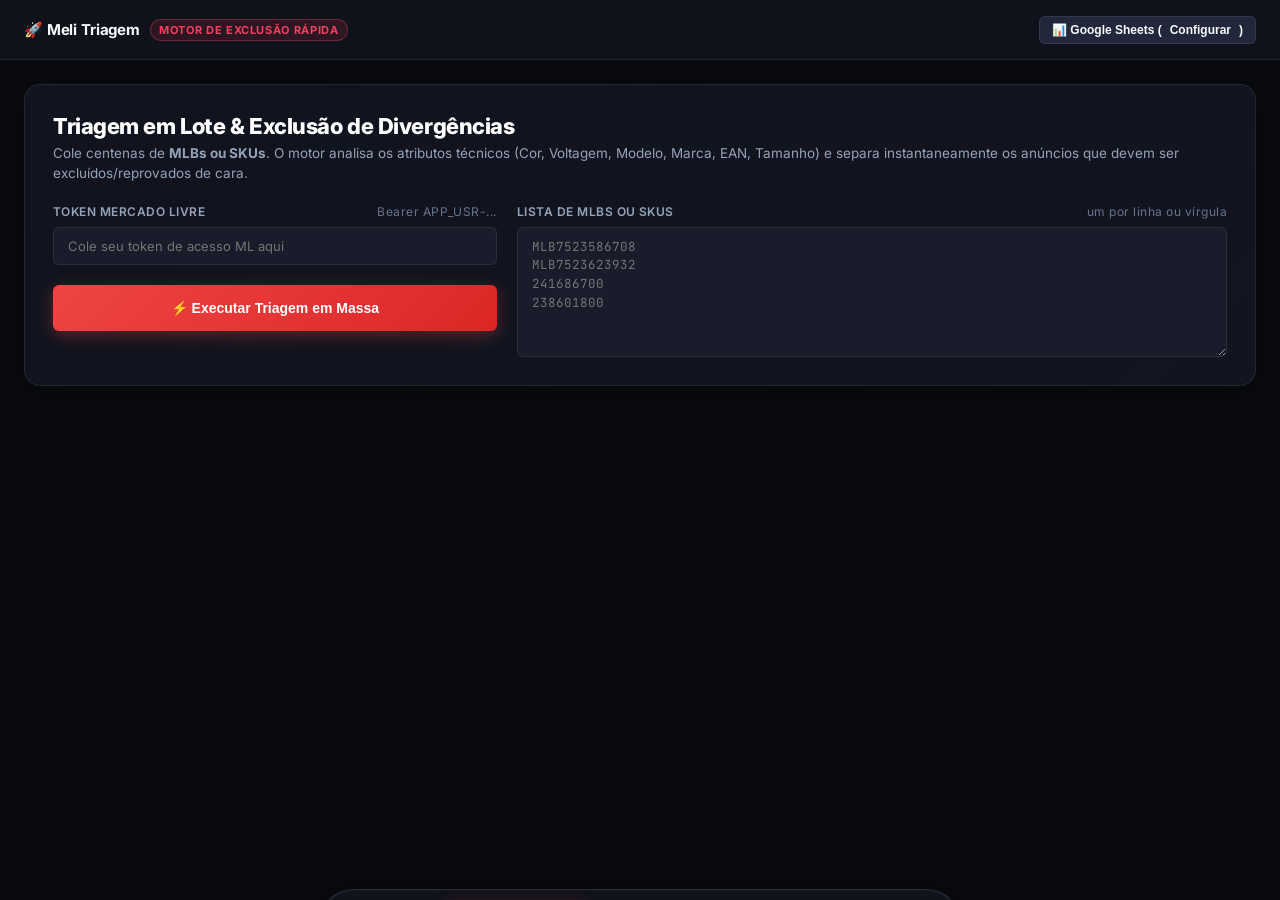
==== triagem/templates/index.html @ 13a3f4b7 "Adiciona modulo Meli_Triagem e configuracoes de deploy para VPS" ====
<!DOCTYPE html>
<html lang="pt-BR">
<head>
  <meta charset="UTF-8" />
  <meta name="viewport" content="width=device-width, initial-scale=1.0" />
  <title>Meli Triagem · Filtro & Exclusão Rápida de Divergências</title>
  <link rel="preconnect" href="https://fonts.googleapis.com">
  <link rel="preconnect" href="https://fonts.gstatic.com" crossorigin>
  <link href="https://fonts.googleapis.com/css2?family=Inter:wght@400;500;600;700;800&family=JetBrains+Mono:wght@500;700&display=swap" rel="stylesheet">
  <style>
    :root {
      --bg: #090B10;
      --surface: #11141E;
      --surface-2: #181C2B;
      --surface-3: #22273C;
      --border: rgba(255, 255, 255, 0.08);
      --border-light: rgba(255, 255, 255, 0.15);
      --text: #F8FAFC;
      --text-2: #94A3B8;
      --text-3: #64748B;
      
      --red: #F43F5E;
      --red-bg: rgba(244, 63, 94, 0.12);
      --red-border: rgba(244, 63, 94, 0.35);
      
      --green: #10B981;
      --green-bg: rgba(16, 185, 129, 0.12);
      --green-border: rgba(16, 185, 129, 0.35);
      
      --amber: #F59E0B;
      --amber-bg: rgba(245, 158, 11, 0.12);
      --amber-border: rgba(245, 158, 11, 0.35);
      
      --blue: #38BDF8;
      --blue-bg: rgba(56, 189, 248, 0.12);
      --blue-border: rgba(56, 189, 248, 0.35);

      --purple: #A855F7;
      
      --radius-sm: 6px;
      --radius: 12px;
      --radius-lg: 16px;
      --ease: cubic-bezier(0.16, 1, 0.3, 1);
    }

    * { box-sizing: border-box; margin: 0; padding: 0; }
    body {
      font-family: 'Inter', -apple-system, sans-serif;
      background: var(--bg);
      color: var(--text);
      min-height: 100vh;
      display: flex;
      flex-direction: column;
      overflow-x: hidden;
    }

    /* ── Topbar ── */
    .topbar {
      height: 60px;
      background: rgba(17, 20, 30, 0.85);
      backdrop-filter: blur(12px);
      border-bottom: 1px solid var(--border);
      display: flex;
      align-items: center;
      justify-content: space-between;
      padding: 0 24px;
      position: sticky;
      top: 0;
      z-index: 50;
    }

    .brand {
      display: flex;
      align-items: center;
      gap: 10px;
      font-weight: 700;
      font-size: 15px;
      letter-spacing: -0.01em;
    }
    .brand-badge {
      font-size: 11px;
      font-weight: 700;
      text-transform: uppercase;
      letter-spacing: .06em;
      padding: 3px 8px;
      border-radius: 99px;
      background: var(--red-bg);
      color: var(--red);
      border: 1px solid var(--red-border);
    }

    .topbar-actions {
      display: flex;
      align-items: center;
      gap: 12px;
    }

    /* ── Layout Container ── */
    .container {
      max-width: 1400px;
      width: 100%;
      margin: 0 auto;
      padding: 24px;
      flex: 1;
      display: flex;
      flex-direction: column;
      gap: 20px;
    }

    /* ── Hero & Inputs View ── */
    .hero-card {
      background: linear-gradient(135deg, var(--surface) 0%, rgba(24, 28, 43, 0.6) 100%);
      border: 1px solid var(--border);
      border-radius: var(--radius-lg);
      padding: 28px;
      display: flex;
      flex-direction: column;
      gap: 20px;
      box-shadow: 0 8px 30px rgba(0,0,0,0.4);
    }

    .hero-header {
      display: flex;
      justify-content: space-between;
      align-items: flex-start;
      flex-wrap: wrap;
      gap: 12px;
    }
    .hero-title h1 {
      font-size: 22px;
      font-weight: 800;
      letter-spacing: -0.02em;
      color: #fff;
    }
    .hero-title p {
      font-size: 13.5px;
      color: var(--text-2);
      margin-top: 4px;
      line-height: 1.5;
    }

    .input-grid {
      display: grid;
      grid-template-columns: 1fr 1.6fr;
      gap: 20px;
    }

    @media (max-width: 860px) {
      .input-grid { grid-template-columns: 1fr; }
    }

    .field-group {
      display: flex;
      flex-direction: column;
      gap: 8px;
    }
    .field-label {
      font-size: 12px;
      font-weight: 600;
      color: var(--text-2);
      text-transform: uppercase;
      letter-spacing: 0.04em;
      display: flex;
      justify-content: space-between;
    }
    .field-label .sub {
      text-transform: none;
      font-weight: 400;
      color: var(--text-3);
    }

    input[type="text"], textarea {
      width: 100%;
      background: var(--surface-2);
      border: 1px solid var(--border);
      border-radius: var(--radius-sm);
      padding: 10px 14px;
      color: #fff;
      font-family: inherit;
      font-size: 13px;
      outline: none;
      transition: all .2s var(--ease);
    }
    input[type="text"]:focus, textarea:focus {
      border-color: var(--blue);
      box-shadow: 0 0 0 2px rgba(56, 189, 248, 0.2);
    }

    textarea {
      height: 130px;
      resize: vertical;
      font-family: 'JetBrains Mono', monospace;
      font-size: 12.5px;
      line-height: 1.5;
    }

    .btn {
      display: inline-flex;
      align-items: center;
      justify-content: center;
      gap: 8px;
      padding: 10px 18px;
      border-radius: var(--radius-sm);
      font-size: 13px;
      font-weight: 600;
      cursor: pointer;
      border: none;
      transition: all .2s var(--ease);
      user-select: none;
    }
    .btn-primary {
      background: linear-gradient(135deg, #EF4444 0%, #DC2626 100%);
      color: #fff;
      box-shadow: 0 4px 16px rgba(239, 68, 68, 0.35);
    }
    .btn-primary:hover {
      background: linear-gradient(135deg, #F43F5E 0%, #E11D48 100%);
      transform: translateY(-1px);
      box-shadow: 0 6px 20px rgba(244, 63, 94, 0.45);
    }
    .btn-secondary {
      background: var(--surface-3);
      color: var(--text);
      border: 1px solid var(--border);
    }
    .btn-secondary:hover {
      background: rgba(255,255,255,0.1);
      border-color: var(--border-light);
    }

    /* ── Progress Card ── */
    .prog-card {
      background: var(--surface);
      border: 1px solid var(--border);
      border-radius: var(--radius);
      padding: 18px 24px;
      display: none;
      flex-direction: column;
      gap: 10px;
    }
    .prog-bar-bg {
      height: 6px;
      background: rgba(255,255,255,0.08);
      border-radius: 99px;
      overflow: hidden;
    }
    .prog-bar-fill {
      height: 100%;
      width: 0%;
      background: linear-gradient(90deg, #F43F5E, #38BDF8);
      border-radius: 99px;
      transition: width .3s var(--ease);
    }

    /* ── KPI Dashboard Cards ── */
    .kpi-grid {
      display: grid;
      grid-template-columns: repeat(auto-fit, minmax(220px, 1fr));
      gap: 14px;
    }
    .kpi-card {
      background: var(--surface);
      border: 1px solid var(--border);
      border-radius: var(--radius);
      padding: 16px 20px;
      display: flex;
      flex-direction: column;
      gap: 6px;
      cursor: pointer;
      transition: all .2s var(--ease);
      position: relative;
      overflow: hidden;
    }
    .kpi-card:hover {
      transform: translateY(-2px);
      border-color: var(--border-light);
    }
    .kpi-card.active {
      box-shadow: 0 0 0 2px var(--kpi-color, var(--blue));
      background: var(--surface-2);
    }
    .kpi-top {
      display: flex;
      justify-content: space-between;
      align-items: center;
      font-size: 12px;
      font-weight: 600;
      color: var(--text-2);
    }
    .kpi-num {
      font-size: 26px;
      font-weight: 800;
      font-family: 'JetBrains Mono', monospace;
      color: #fff;
    }
    .kpi-card.hard { --kpi-color: var(--red); }
    .kpi-card.hard .kpi-num { color: var(--red); }
    .kpi-card.clean { --kpi-color: var(--green); }
    .kpi-card.clean .kpi-num { color: var(--green); }
    .kpi-card.inc { --kpi-color: var(--amber); }
    .kpi-card.inc .kpi-num { color: var(--amber); }

    /* ── Action Toolbar ── */
    .toolbar {
      background: var(--surface);
      border: 1px solid var(--border);
      border-radius: var(--radius);
      padding: 12px 18px;
      display: flex;
      justify-content: space-between;
      align-items: center;
      flex-wrap: wrap;
      gap: 12px;
    }
    .toolbar-left {
      display: flex;
      align-items: center;
      gap: 10px;
      flex-wrap: wrap;
    }
    .toolbar-right {
      display: flex;
      align-items: center;
      gap: 10px;
    }

    .quick-select-btn {
      background: var(--surface-2);
      border: 1px solid var(--border);
      border-radius: 99px;
      padding: 5px 12px;
      font-size: 11.5px;
      font-weight: 600;
      color: var(--text-2);
      cursor: pointer;
      transition: all .2s ease;
    }
    .quick-select-btn:hover {
      background: var(--surface-3);
      color: #fff;
      border-color: var(--border-light);
    }

    /* ── Triage Table ── */
    .table-card {
      background: var(--surface);
      border: 1px solid var(--border);
      border-radius: var(--radius);
      overflow: hidden;
      display: flex;
      flex-direction: column;
    }
    .table-wrap {
      overflow-x: auto;
      max-height: 600px;
    }
    table {
      width: 100%;
      border-collapse: collapse;
      text-align: left;
      font-size: 12.5px;
    }
    thead {
      position: sticky;
      top: 0;
      background: var(--surface-2);
      z-index: 10;
    }
    th {
      padding: 12px 14px;
      font-weight: 700;
      color: var(--text-2);
      text-transform: uppercase;
      font-size: 11px;
      letter-spacing: 0.04em;
      border-bottom: 1px solid var(--border);
      white-space: nowrap;
    }
    td {
      padding: 12px 14px;
      border-bottom: 1px solid var(--border);
      vertical-align: middle;
      color: var(--text);
    }
    tbody tr {
      transition: background .15s ease;
    }
    tbody tr:hover {
      background: rgba(255,255,255,0.03);
    }
    tbody tr.selected {
      background: rgba(244, 63, 94, 0.07);
    }

    .badge {
      display: inline-flex;
      align-items: center;
      gap: 5px;
      padding: 4px 9px;
      border-radius: 6px;
      font-size: 11px;
      font-weight: 700;
      white-space: nowrap;
    }
    .badge.hard {
      background: var(--red-bg);
      color: var(--red);
      border: 1px solid var(--red-border);
    }
    .badge.clean {
      background: var(--green-bg);
      color: var(--green);
      border: 1px solid var(--green-border);
    }
    .badge.inc {
      background: var(--amber-bg);
      color: var(--amber);
      border: 1px solid var(--amber-border);
    }

    .thumb {
      width: 40px;
      height: 40px;
      border-radius: 4px;
      object-fit: cover;
      background: #000;
      border: 1px solid var(--border);
    }

    .code-text {
      font-family: 'JetBrains Mono', monospace;
      font-size: 11.5px;
      font-weight: 700;
      color: var(--blue);
      cursor: pointer;
    }
    .code-text:hover { text-decoration: underline; }

    /* ── Floating Batch Action Bar ── */
    .floating-bar {
      position: fixed;
      bottom: 24px;
      left: 50%;
      transform: translateX(-50%) translateY(120%);
      background: rgba(17, 20, 30, 0.95);
      backdrop-filter: blur(14px);
      border: 1px solid var(--border-light);
      border-radius: 99px;
      padding: 10px 24px;
      display: flex;
      align-items: center;
      gap: 16px;
      box-shadow: 0 10px 40px rgba(0,0,0,0.8);
      z-index: 100;
      transition: transform .3s var(--ease);
    }
    .floating-bar.show {
      transform: translateX(-50%) translateY(0);
    }
    .floating-count {
      font-size: 13px;
      font-weight: 700;
      color: #fff;
    }

    /* ── Quick Inspector Modal / Drawer ── */
    .drawer-overlay {
      position: fixed;
      inset: 0;
      background: rgba(0,0,0,0.8);
      backdrop-filter: blur(8px);
      z-index: 200;
      display: none;
      justify-content: flex-end;
    }
    .drawer-overlay.open { display: flex; }
    .drawer-content {
      width: 640px;
      max-width: 90vw;
      background: var(--surface);
      border-left: 1px solid var(--border);
      height: 100vh;
      display: flex;
      flex-direction: column;
      padding: 24px;
      gap: 20px;
      overflow-y: auto;
    }

    /* Toast */
    #toast-container {
      position: fixed;
      bottom: 24px;
      right: 24px;
      z-index: 300;
      display: flex;
      flex-direction: column;
      gap: 8px;
      pointer-events: none;
    }
  </style>
</head>
<body>

  <!-- ── Topbar ── -->
  <nav class="topbar">
    <div class="brand">
      <span>🚀 Meli <strong>Triagem</strong></span>
      <span class="brand-badge">Motor de Exclusão Rápida</span>
    </div>
    <div class="topbar-actions">
      <button class="btn btn-secondary" id="btn-open-sheets" style="font-size:12px; padding:6px 12px;">
        📊 Google Sheets (<span id="sheet-status">Configurar</span>)
      </button>
    </div>
  </nav>

  <div class="container">

    <!-- ── Hero & Inputs ── -->
    <div class="hero-card" id="card-input">
      <div class="hero-header">
        <div class="hero-title">
          <h1>Triagem em Lote & Exclusão de Divergências</h1>
          <p>Cole centenas de <strong>MLBs ou SKUs</strong>. O motor analisa os atributos técnicos (Cor, Voltagem, Modelo, Marca, EAN, Tamanho) e separa instantaneamente os anúncios que devem ser excluídos/reprovados de cara.</p>
        </div>
      </div>

      <div class="input-grid">
        <div class="field-group">
          <label class="field-label" for="input-token">
            <span>Token Mercado Livre</span>
            <span class="sub">Bearer APP_USR-...</span>
          </label>
          <input type="text" id="input-token" placeholder="Cole seu token de acesso ML aqui" />

          <div style="margin-top:12px;">
            <button class="btn btn-primary" id="btn-run-triage" style="width:100%; height:46px; font-size:14px;">
              ⚡ Executar Triagem em Massa
            </button>
          </div>
        </div>

        <div class="field-group">
          <label class="field-label" for="input-data">
            <span>Lista de MLBs ou SKUs</span>
            <span class="sub">um por linha ou vírgula</span>
          </label>
          <textarea id="input-data" placeholder="MLB7523586708&#10;MLB7523623932&#10;241686700&#10;238601800"></textarea>
        </div>
      </div>

      <!-- Progress -->
      <div class="prog-card" id="prog-card">
        <div style="display:flex; justify-content:space-between; font-size:13px; font-weight:600;">
          <span id="prog-label">Processando triagem...</span>
          <span id="prog-pct">0%</span>
        </div>
        <div class="prog-bar-bg">
          <div class="prog-bar-fill" id="prog-fill"></div>
        </div>
      </div>
    </div>

    <!-- ── KPI Summary Cards ── -->
    <div class="kpi-grid" id="kpi-grid" style="display:none;">
      <div class="kpi-card hard active" data-filter="hard">
        <div class="kpi-top">
          <span>🔴 Descarte Imediato</span>
          <span>Divergência Grave</span>
        </div>
        <div class="kpi-num" id="kpi-hard">0</div>
        <span style="font-size:11.5px; color:var(--text-3);">Cor, Voltagem, Modelo ou EAN divergente</span>
      </div>

      <div class="kpi-card clean" data-filter="clean">
        <div class="kpi-top">
          <span>🟢 Aptos & Compatíveis</span>
          <span>Sem Divergência</span>
        </div>
        <div class="kpi-num" id="kpi-clean">0</div>
        <span style="font-size:11.5px; color:var(--text-3);">Prontos para aprovação ou validação visual</span>
      </div>

      <div class="kpi-card inc" data-filter="inc">
        <div class="kpi-top">
          <span>🟡 Incompletos / Alertas</span>
          <span>Atenção</span>
        </div>
        <div class="kpi-num" id="kpi-inc">0</div>
        <span style="font-size:11.5px; color:var(--text-3);">Ausente no ML ou sem tradicional</span>
      </div>

      <div class="kpi-card" data-filter="all">
        <div class="kpi-top">
          <span>📊 Total Processado</span>
          <span>Geral</span>
        </div>
        <div class="kpi-num" id="kpi-total">0</div>
        <span style="font-size:11.5px; color:var(--text-3);">Itens pareados e analisados</span>
      </div>
    </div>

    <!-- ── Toolbar & Action Bar ── -->
    <div class="toolbar" id="toolbar" style="display:none;">
      <div class="toolbar-left">
        <span style="font-size:12px; font-weight:700; color:var(--text-2);">SELEÇÃO RÁPIDA:</span>
        <button class="quick-select-btn" id="btn-select-all-hard">🔴 Marcar Todos os Descartados</button>
        <button class="quick-select-btn" id="btn-select-color">🎨 Erro de Cor</button>
        <button class="quick-select-btn" id="btn-select-voltage">⚡ Erro de Voltagem</button>
        <button class="quick-select-btn" id="btn-select-model">🏷️ Erro de Modelo</button>
        <button class="quick-select-btn" id="btn-unselect-all">✕ Desmarcar Todos</button>
      </div>

      <div class="toolbar-right">
        <input type="text" id="input-search" placeholder="🔍 Filtrar tabela..." style="width:200px; height:32px; font-size:12px;" />
        <button class="btn btn-secondary" id="btn-export-excel" style="height:32px; font-size:12px;">
          📥 Baixar Excel Multi-Abas
        </button>
      </div>
    </div>

    <!-- ── Triage Table ── -->
    <div class="table-card" id="table-card" style="display:none;">
      <div class="table-wrap">
        <table>
          <thead>
            <tr>
              <th style="width:36px; text-align:center;"><input type="checkbox" id="chk-master" /></th>
              <th>Status / Classificação</th>
              <th>SKU</th>
              <th>MLB Catálogo</th>
              <th>MLB Tradicional</th>
              <th>Motivo do Descarte / Divergência</th>
              <th>Cor (Cat × Trad)</th>
              <th>Voltagem</th>
              <th>Modelo</th>
              <th style="text-align:center;">Ações</th>
            </tr>
          </thead>
          <tbody id="table-body"></tbody>
        </table>
      </div>
    </div>

  </div>

  <!-- ── Floating Batch Action Bar ── -->
  <div class="floating-bar" id="floating-bar">
    <span class="floating-count" id="selected-count">0 selecionados</span>
    <button class="btn btn-primary" id="btn-copy-selected" style="padding:7px 14px; font-size:12px;">
      📋 Copiar MLBs Selecionados
    </button>
    <button class="btn btn-secondary" id="btn-export-selected" style="padding:7px 14px; font-size:12px;">
      📥 Exportar Selecionados (.xlsx)
    </button>
    <button class="btn btn-secondary" id="btn-sync-selected-sheets" style="padding:7px 14px; font-size:12px; color:#38BDF8; border-color:rgba(56,189,248,0.4);">
      📤 Sincronizar com Planilha Google
    </button>
  </div>

  <!-- ── Side Inspector Drawer ── -->
  <div class="drawer-overlay" id="drawer">
    <div class="drawer-content">
      <div style="display:flex; justify-content:space-between; align-items:center; border-bottom:1px solid var(--border); padding-bottom:12px;">
        <h3 id="drawer-title" style="font-size:16px;">Detalhes da Triagem</h3>
        <button class="quick-select-btn" id="drawer-close">✕ Fechar</button>
      </div>
      <div id="drawer-body"></div>
    </div>
  </div>

  <!-- Toast -->
  <div id="toast-container"></div>

  <script>
    const $ = id => document.getElementById(id);

    let triageItems = [];
    let selectedItemIds = new Set();
    let currentFilter = 'hard';

    // ── Toast Helper ──
    function showToast(message, type = 'info') {
      const container = $('toast-container');
      const toast = document.createElement('div');
      toast.style.cssText = `
        padding: 10px 16px;
        background: ${type === 'success' ? '#065F46' : type === 'warn' ? '#92400E' : '#1E293B'};
        color: #fff;
        border: 1px solid ${type === 'success' ? '#34D399' : type === 'warn' ? '#FBBF24' : '#64748B'};
        border-radius: 8px;
        font-size: 12px;
        font-weight: 600;
        box-shadow: 0 4px 16px rgba(0,0,0,.5);
        display: flex;
        align-items: center;
        gap: 8px;
        opacity: 0;
        transform: translateY(10px);
        transition: all .2s ease;
      `;
      toast.innerHTML = message;
      container.appendChild(toast);
      setTimeout(() => { toast.style.opacity = '1'; toast.style.transform = 'translateY(0)'; }, 10);
      setTimeout(() => { toast.remove(); }, 3500);
    }

    // ── Execução da Triagem ──
    $('btn-run-triage').addEventListener('click', async () => {
      const token = $('input-token').value.trim();
      const rawText = $('input-data').value.trim();

      if (!token) return alert('Informe o token de acesso do Mercado Livre.');
      if (!rawText) return alert('Cole ao menos um MLB ou SKU.');

      const inputs = rawText.replace(/[,;]+/g, '\n').split('\n').map(x => x.trim()).filter(Boolean);

      $('btn-run-triage').disabled = true;
      $('prog-card').style.display = 'flex';
      $('prog-fill').style.width = '20%';
      $('prog-pct').textContent = '20%';
      $('prog-label').textContent = 'Iniciando triagem em lote...';

      try {
        const res = await fetch('/api/triage', {
          method: 'POST',
          headers: { 'Content-Type': 'application/json' },
          body: JSON.stringify({ token, inputs }),
        });

        const data = await res.json();
        $('prog-fill').style.width = '100%';
        $('prog-pct').textContent = '100%';

        setTimeout(() => { $('prog-card').style.display = 'none'; $('btn-run-triage').disabled = false; }, 400);

        if (!res.ok || !data.success) {
          alert(data.error || 'Erro ao realizar triagem.');
          return;
        }

        triageItems = data.items || [];
        selectedItemIds.clear();

        // Por padrão, já pré-seleciona todos os Hard Mismatches para descarte rápido
        triageItems.forEach(it => {
          if (it.category === 'HARD_MISMATCH') selectedItemIds.add(it.item_id);
        });

        updateKpis(data.summary);
        $('kpi-grid').style.display = 'grid';
        $('toolbar').style.display = 'flex';
        $('table-card').style.display = 'flex';

        currentFilter = 'hard';
        updateKpiActiveCard();
        renderTable();
        updateFloatingBar();

      } catch (err) {
        $('prog-card').style.display = 'none';
        $('btn-run-triage').disabled = false;
        alert('Falha na comunicação com o servidor.');
      }
    });

    function updateKpis(summary = {}) {
      $('kpi-hard').textContent = summary.hard_mismatch || 0;
      $('kpi-clean').textContent = summary.clean_match || 0;
      $('kpi-inc').textContent = (summary.incomplete || 0) + (summary.soft_diff || 0);
      $('kpi-total').textContent = summary.total || 0;
    }

    function updateKpiActiveCard() {
      document.querySelectorAll('.kpi-card').forEach(card => {
        card.classList.toggle('active', card.dataset.filter === currentFilter);
      });
    }

    document.querySelectorAll('.kpi-card').forEach(card => {
      card.addEventListener('click', () => {
        currentFilter = card.dataset.filter;
        updateKpiActiveCard();
        renderTable();
      });
    });

    // ── Render Tabela ──
    function renderTable() {
      const tbody = $('table-body');
      tbody.innerHTML = '';
      const query = ($('input-search').value || '').toLowerCase().trim();

      const filtered = triageItems.filter(it => {
        if (currentFilter === 'hard' && it.category !== 'HARD_MISMATCH') return false;
        if (currentFilter === 'clean' && it.category !== 'CLEAN_MATCH') return false;
        if (currentFilter === 'inc' && it.category !== 'INCOMPLETE' && it.category !== 'SOFT_DIFF') return false;

        if (query) {
          const matchSku = (it.sku || '').toLowerCase().includes(query);
          const matchCat = (it.mlb_cat || '').toLowerCase().includes(query);
          const matchTrad = (it.mlb_trad || '').toLowerCase().includes(query);
          const matchReason = (it.reasons_summary || '').toLowerCase().includes(query);
          if (!matchSku && !matchCat && !matchTrad && !matchReason) return false;
        }
        return true;
      });

      if (!filtered.length) {
        tbody.innerHTML = '<tr><td colspan="10" style="text-align:center; padding:30px; color:var(--text-3);">Nenhum anúncio encontrado para este filtro.</td></tr>';
        return;
      }

      filtered.forEach((it, idx) => {
        const tr = document.createElement('tr');
        const isSel = selectedItemIds.has(it.item_id);
        if (isSel) tr.classList.add('selected');

        const badgeCls = it.category === 'HARD_MISMATCH' ? 'hard' : (it.category === 'CLEAN_MATCH' ? 'clean' : 'inc');
        const badgeLabel = it.category === 'HARD_MISMATCH' ? '🔴 Descarte' : (it.category === 'CLEAN_MATCH' ? '🟢 Apto' : '🟡 Atenção');

        tr.innerHTML = `
          <td style="text-align:center;">
            <input type="checkbox" class="row-chk" data-id="${it.item_id}" ${isSel ? 'checked' : ''} />
          </td>
          <td><span class="badge ${badgeCls}">${badgeLabel}</span></td>
          <td><strong style="color:#fff;">${it.sku}</strong></td>
          <td><span class="code-text" onclick="copyToClipboard('${it.mlb_cat}')">${it.mlb_cat || '-'}</span></td>
          <td><span class="code-text" onclick="copyToClipboard('${it.mlb_trad}')">${it.mlb_trad || '-'}</span></td>
          <td style="max-width:320px;"><span style="color:${it.category === 'HARD_MISMATCH' ? 'var(--red)' : 'var(--text-2)'}; font-weight:600;">${it.reasons_summary || 'OK'}</span></td>
          <td>${it.cat?.color_raw || '-'} × ${it.trad?.color_raw || '-'}</td>
          <td>${it.cat?.voltage_raw || '-'} × ${it.trad?.voltage_raw || '-'}</td>
          <td>${it.cat?.model_raw || '-'}</td>
          <td style="text-align:center;">
            <button class="quick-select-btn" onclick="openDrawer(${idx})" style="font-size:11px; padding:3px 8px;">🔍 Ver</button>
          </td>
        `;

        tr.querySelector('.row-chk').addEventListener('change', (e) => {
          if (e.target.checked) selectedItemIds.add(it.item_id);
          else selectedItemIds.delete(it.item_id);
          tr.classList.toggle('selected', e.target.checked);
          updateFloatingBar();
        });

        tbody.appendChild(tr);
      });

      updateMasterCheckbox();
    }

    $('input-search').addEventListener('input', renderTable);

    // ── Checkboxes & Seleções Rápidas ──
    $('chk-master').addEventListener('change', (e) => {
      const checked = e.target.checked;
      document.querySelectorAll('.row-chk').forEach(chk => {
        chk.checked = checked;
        const id = chk.dataset.id;
        if (checked) selectedItemIds.add(id);
        else selectedItemIds.delete(id);
      });
      renderTable();
      updateFloatingBar();
    });

    function updateMasterCheckbox() {
      const allChks = document.querySelectorAll('.row-chk');
      if (!allChks.length) { $('chk-master').checked = false; return; }
      const allChecked = Array.from(allChks).every(c => c.checked);
      $('chk-master').checked = allChecked;
    }

    $('btn-select-all-hard').addEventListener('click', () => {
      triageItems.forEach(it => {
        if (it.category === 'HARD_MISMATCH') selectedItemIds.add(it.item_id);
      });
      renderTable();
      updateFloatingBar();
      showToast(`Marcados todos os ${triageItems.filter(i => i.category === 'HARD_MISMATCH').length} descartados.`, 'success');
    });

    $('btn-select-color').addEventListener('click', () => {
      let count = 0;
      triageItems.forEach(it => {
        if (it.field_diffs?.color?.status === 'HARD_MISMATCH') {
          selectedItemIds.add(it.item_id);
          count++;
        }
      });
      renderTable();
      updateFloatingBar();
      showToast(`${count} itens com erro de cor selecionados.`, 'info');
    });

    $('btn-select-voltage').addEventListener('click', () => {
      let count = 0;
      triageItems.forEach(it => {
        if (it.field_diffs?.voltage?.status === 'HARD_MISMATCH') {
          selectedItemIds.add(it.item_id);
          count++;
        }
      });
      renderTable();
      updateFloatingBar();
      showToast(`${count} itens com erro de voltagem selecionados.`, 'info');
    });

    $('btn-select-model').addEventListener('click', () => {
      let count = 0;
      triageItems.forEach(it => {
        if (it.field_diffs?.model?.status === 'HARD_MISMATCH') {
          selectedItemIds.add(it.item_id);
          count++;
        }
      });
      renderTable();
      updateFloatingBar();
      showToast(`${count} itens com erro de modelo selecionados.`, 'info');
    });

    $('btn-unselect-all').addEventListener('click', () => {
      selectedItemIds.clear();
      renderTable();
      updateFloatingBar();
    });

    function updateFloatingBar() {
      const count = selectedItemIds.size;
      $('selected-count').textContent = `${count} anúncio(s) selecionado(s)`;
      if (count > 0) {
        $('floating-bar').classList.add('show');
      } else {
        $('floating-bar').classList.remove('show');
      }
    }

    // ── Ações em Lote ──
    function copyToClipboard(text) {
      if (!text) return;
      navigator.clipboard.writeText(text);
      showToast(`Copiado: <strong>${text}</strong>`, 'info');
    }

    $('btn-copy-selected').addEventListener('click', () => {
      const selectedItems = triageItems.filter(it => selectedItemIds.has(it.item_id));
      const mlbs = selectedItems.map(it => it.mlb_cat || it.mlb_trad).filter(Boolean);
      if (!mlbs.length) return alert('Nenhum MLB encontrado nos selecionados.');
      navigator.clipboard.writeText(mlbs.join('\n'));
      showToast(`📋 <strong>${mlbs.length} MLBs</strong> copiados para a área de transferência!`, 'success');
    });

    $('btn-export-excel').addEventListener('click', () => downloadExcel('all'));
    $('btn-export-selected').addEventListener('click', () => downloadExcel('selected'));

    async function downloadExcel(mode = 'all') {
      if (!triageItems.length) return alert('Nenhum item para exportar.');
      showToast('📥 Gerando planilha Excel...', 'info');

      try {
        const res = await fetch('/api/export', {
          method: 'POST',
          headers: { 'Content-Type': 'application/json' },
          body: JSON.stringify({
            items: triageItems,
            selected_ids: mode === 'selected' ? Array.from(selectedItemIds) : [],
            filter_category: 'all',
          }),
        });

        if (!res.ok) throw new Error('Erro ao baixar planilha');
        const blob = await res.blob();
        const url = URL.createObjectURL(blob);
        const a = document.createElement('a');
        a.href = url;
        a.download = mode === 'selected' ? 'Meli_Triagem_Selecionados.xlsx' : 'Meli_Triagem_Completo.xlsx';
        a.click();
        URL.revokeObjectURL(url);
        showToast('✅ Planilha baixada com sucesso!', 'success');
      } catch (e) {
        alert('Erro ao exportar planilha Excel.');
      }
    }

    // ── Sincronização com Google Sheets ──
    $('btn-sync-selected-sheets').addEventListener('click', async () => {
      const selectedItems = triageItems.filter(it => selectedItemIds.has(it.item_id));
      if (!selectedItems.length) return alert('Selecione ao menos um anúncio.');

      const webhookUrl = localStorage.getItem('google_sheet_webhook_url') || '';
      if (!webhookUrl) {
        const urlInput = prompt('Informe a URL do Webhook do Google Apps Script:');
        if (!urlInput) return;
        localStorage.setItem('google_sheet_webhook_url', urlInput.trim());
      }

      showToast(`Enviando ${selectedItems.length} descartes para a Planilha...`, 'info');

      try {
        const res = await fetch('/api/sync_google_sheet', {
          method: 'POST',
          headers: { 'Content-Type': 'application/json' },
          body: JSON.stringify({
            webhook_url: localStorage.getItem('google_sheet_webhook_url'),
            items: selectedItems,
            status: 'Incorreto'
          }),
        });
        const data = await res.json();
        if (data.success) {
          showToast(`✅ <strong>${selectedItems.length} anúncios</strong> marcados como "Incorreto" na Planilha!`, 'success');
        } else {
          showToast(`⚠️ Erro: ${data.error}`, 'warn');
        }
      } catch {
        showToast('❌ Falha na conexão com a planilha.', 'warn');
      }
    });

    // ── Drawer de Inspeção Rápida ──
    function openDrawer(idx) {
      const item = triageItems[idx];
      if (!item) return;

      $('drawer-title').textContent = `Inspeção Rápida · SKU ${item.sku}`;
      const cat = item.cat || {};
      const trad = item.trad || {};

      $('drawer-body').innerHTML = `
        <div style="background:var(--surface-2); padding:12px; border-radius:8px; border:1px solid var(--border); font-size:12px;">
          <strong style="color:${item.category === 'HARD_MISMATCH' ? 'var(--red)' : 'var(--green)'};">Motivo da Classificação:</strong>
          <p style="margin-top:4px;">${item.reasons_summary || 'Atributos compatíveis'}</p>
        </div>

        <div style="display:grid; grid-template-columns:1fr 1fr; gap:12px; margin-top:10px;">
          <div style="background:var(--surface-2); padding:12px; border-radius:8px; border:1px solid var(--border);">
            <div style="font-weight:700; color:var(--blue); font-size:12px; margin-bottom:8px;">🏷️ Catálogo (${item.mlb_cat || 'N/A'})</div>
            ${cat.image_main ? `<img src="${cat.image_main}" class="thumb" style="width:100%; height:160px; object-fit:contain; margin-bottom:8px;" />` : ''}
            <div style="font-size:11.5px; line-height:1.6;">
              <div><strong>Título:</strong> ${cat.title || '-'}</div>
              <div><strong>Cor:</strong> ${cat.color_raw || '-'}</div>
              <div><strong>Voltagem:</strong> ${cat.voltage_raw || '-'}</div>
              <div><strong>Modelo:</strong> ${cat.model_raw || '-'}</div>
              <div><strong>Marca:</strong> ${cat.brand_raw || '-'}</div>
              <div><strong>Preço:</strong> R$ ${cat.price || 0}</div>
            </div>
          </div>

          <div style="background:var(--surface-2); padding:12px; border-radius:8px; border:1px solid var(--border);">
            <div style="font-weight:700; color:var(--amber); font-size:12px; margin-bottom:8px;">📦 Tradicional (${item.mlb_trad || 'N/A'})</div>
            ${trad.image_main ? `<img src="${trad.image_main}" class="thumb" style="width:100%; height:160px; object-fit:contain; margin-bottom:8px;" />` : ''}
            <div style="font-size:11.5px; line-height:1.6;">
              <div><strong>Título:</strong> ${trad.title || '-'}</div>
              <div><strong>Cor:</strong> ${trad.color_raw || '-'}</div>
              <div><strong>Voltagem:</strong> ${trad.voltage_raw || '-'}</div>
              <div><strong>Modelo:</strong> ${trad.model_raw || '-'}</div>
              <div><strong>Marca:</strong> ${trad.brand_raw || '-'}</div>
              <div><strong>Preço:</strong> R$ ${trad.price || 0}</div>
            </div>
          </div>
        </div>
      `;

      $('drawer').classList.add('open');
    }

    $('drawer-close').addEventListener('click', () => $('drawer').classList.remove('open'));
    $('drawer').addEventListener('click', (e) => {
      if (e.target === $('drawer')) $('drawer').classList.remove('open');
    });

  </script>
</body>
</html>
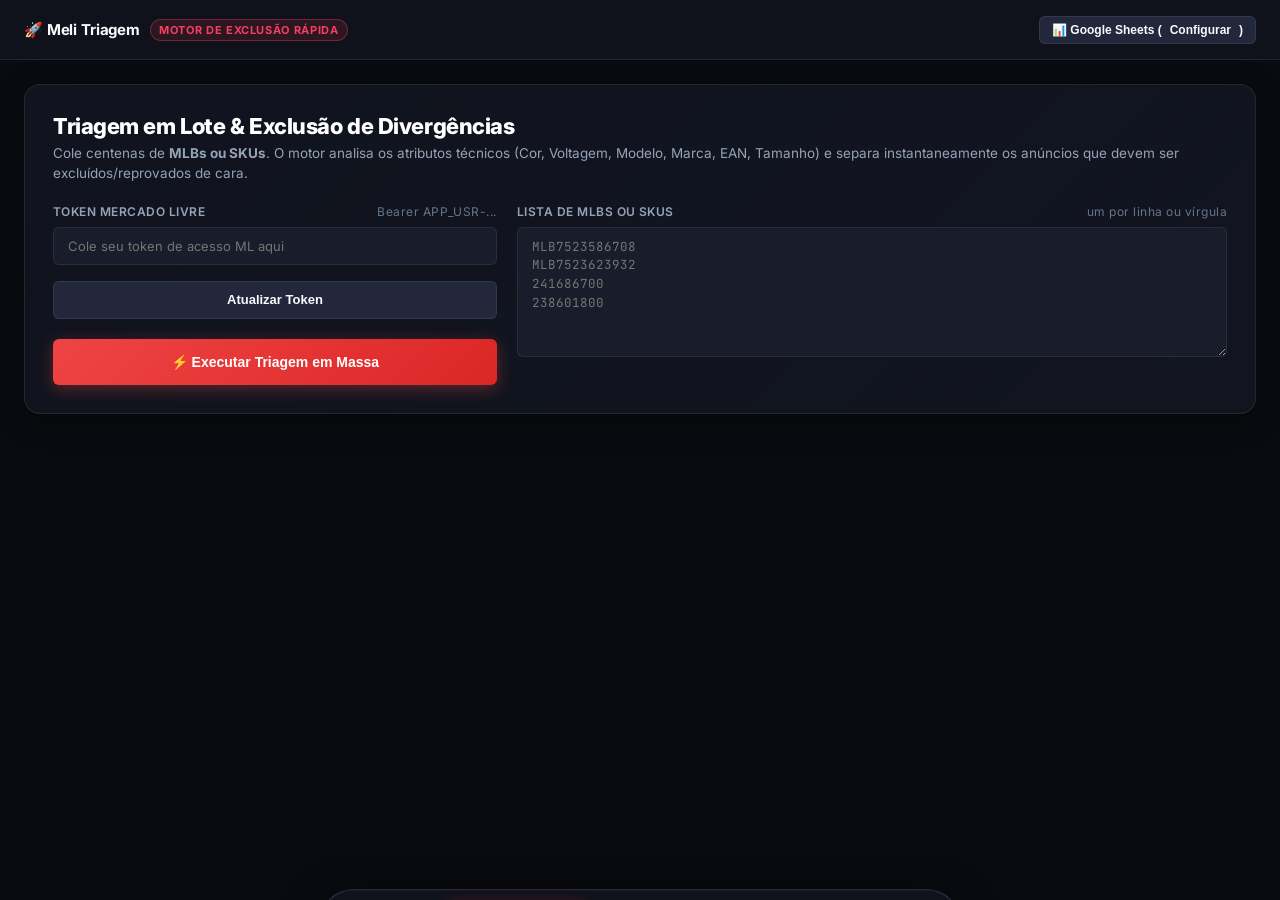
==== commit 5c5bc624: "feat: renovar token do Mercado Livre via webhook n8n Permite atualizar o access token a qualquer mom" ====
--- a/triagem/templates/index.html
+++ b/triagem/templates/index.html
@@ -100,7 +100,7 @@
       max-width: 1400px;
       width: 100%;
       margin: 0 auto;
-      padding: 24px;
+      padding: 24px 24px 100px;
       flex: 1;
       display: flex;
       flex-direction: column;
@@ -352,6 +352,7 @@
     }
     .table-wrap {
       overflow-x: auto;
+      overflow-y: auto;
       max-height: 600px;
     }
     table {
@@ -533,6 +534,12 @@
             <span class="sub">Bearer APP_USR-...</span>
           </label>
           <input type="text" id="input-token" placeholder="Cole seu token de acesso ML aqui" />
+          <div style="margin-top:8px; display:flex; gap:8px;">
+            <button class="btn btn-secondary" id="btn-refresh-token" type="button" style="flex:1; height:38px;">
+              Atualizar Token
+            </button>
+          </div>
+          <div id="token-chip" style="display:none; margin-top:8px; font-size:12px; font-weight:600;"></div>
 
           <div style="margin-top:12px;">
             <button class="btn btn-primary" id="btn-run-triage" style="width:100%; height:46px; font-size:14px;">
@@ -706,6 +713,41 @@
       setTimeout(() => { toast.remove(); }, 3500);
     }
 
+    $('btn-refresh-token').addEventListener('click', async () => {
+      const btn = $('btn-refresh-token');
+      const chip = $('token-chip');
+      btn.disabled = true;
+      btn.textContent = 'Atualizando...';
+      chip.style.display = 'block';
+      chip.style.color = '#94A3B8';
+      chip.textContent = 'Renovando token via n8n...';
+      try {
+        const res = await fetch('/api/refresh_token', {
+          method: 'POST',
+          headers: { 'Content-Type': 'application/json' },
+          body: '{}'
+        });
+        const data = await res.json();
+        if (!res.ok || !data.success || !data.token) {
+          chip.style.color = '#F43F5E';
+          chip.textContent = data.error || 'Falha ao renovar o token.';
+          showToast(data.error || 'Falha ao renovar o token.', 'warn');
+          return;
+        }
+        $('input-token').value = data.token;
+        chip.style.color = '#10B981';
+        chip.textContent = `✓ Token atualizado · ${data.nickname} · ID ${data.id}`;
+        showToast('Token do Mercado Livre atualizado.', 'success');
+      } catch {
+        chip.style.color = '#F43F5E';
+        chip.textContent = 'Erro de conexão ao renovar o token.';
+        showToast('Erro de conexão ao renovar o token.', 'warn');
+      } finally {
+        btn.disabled = false;
+        btn.textContent = 'Atualizar Token';
+      }
+    });
+
     // ── Execução da Triagem ──
     $('btn-run-triage').addEventListener('click', async () => {
       const token = $('input-token').value.trim();
